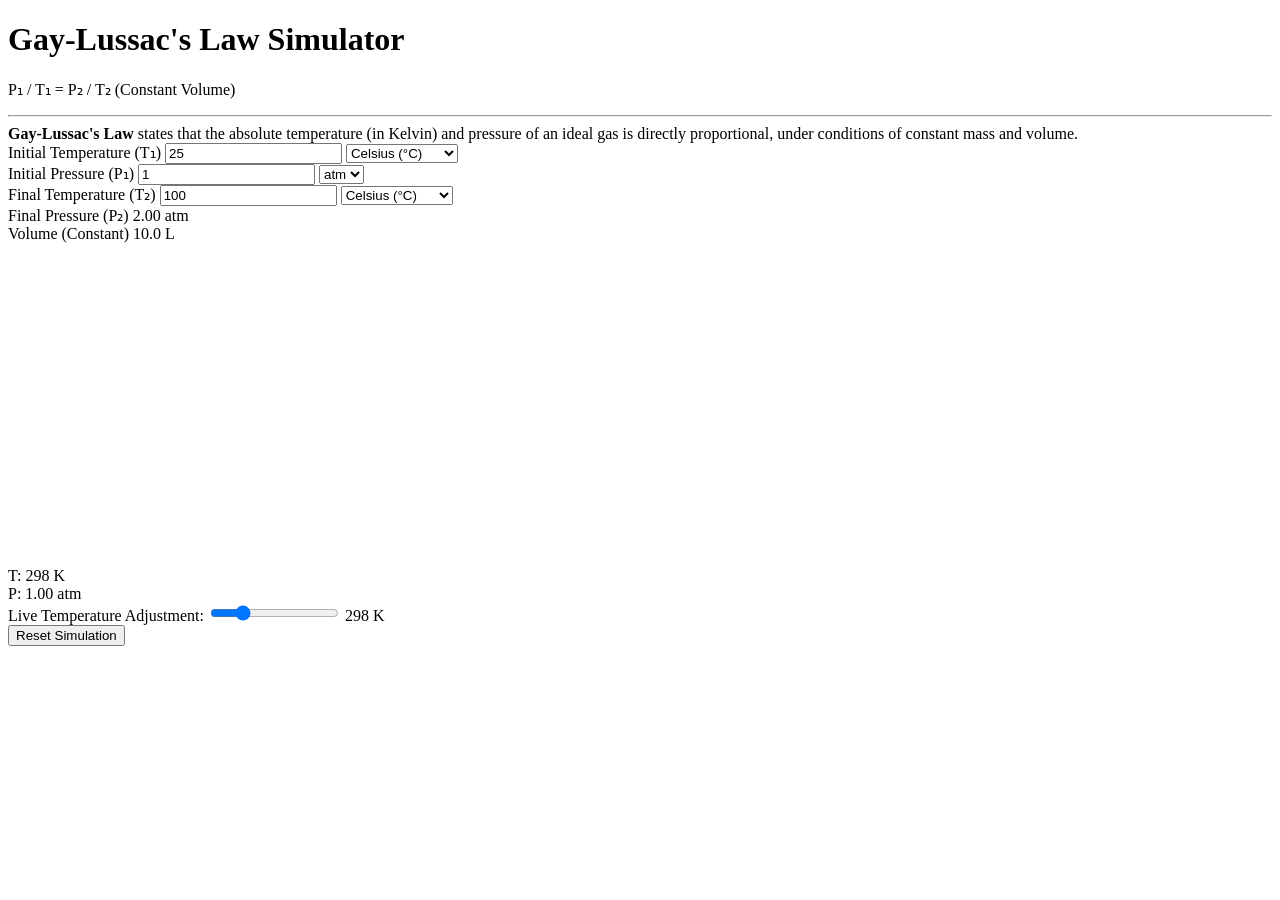
==== index.html @ 9e41188c "Rename !simulation.html to index.html" ====
<!DOCTYPE html>
  <html lang="en">
  <head>
      <meta charset="UTF-8">
      <meta name="viewport" content="width=device-width, initial-scale=1.0">
      <title>Gay-Lussac's Law Simulator</title>
      <link rel="stylesheet" href="style.css">
  </head>
  <body>
      <div class="container">
          <h1>Gay-Lussac's Law Simulator</h1>
          <p class="formula">P₁ / T₁ = P₂ / T₂ (Constant Volume)</p>
<hr>
<div class="note-box">
   <strong>Gay-Lussac's Law</strong> 
            states that the absolute temperature (in Kelvin) and pressure of an ideal gas is directly proportional, under conditions of constant mass and volume. 
</div>
    

  <div class="controls">
  <div class="input-group">
  <label>Initial Temperature (T₁)</label>
  <input type="number" id="temp1" value="25" min="1" step="0.1">
  <select id="temp1Unit">
  <option value="C" selected>Celsius (°C)</option>
  <option value="K">Kelvin (K)</option>
  <option value="F">Fahrenheit (°F)</option>
  </select>
  
    <small id="temp1Converted" class="conversion"></small>
  </div>
    
  <div class="input-group">
  <label>Initial Pressure (P₁)</label>
  <input type="number" id="pressure1" value="1" min="0.1" step="0.01">
   <select id="pressure1Unit">
  <option value="atm" selected>atm</option>
  <option value="kPa">kPa</option>
  <option value="psi">psi</option>
  <option value="bar">bar</option>
  </select>
   <small id="pressure1Converted"      class="conversion"></small>
  </div>
    
  <div class="input-group">
  <label>Final Temperature (T₂)</label>
  <input type="number" id="temp2" value="100" min="1" step="0.1">
  <select id="temp2Unit">
  <option value="C" selected>Celsius (°C)</option>
  <option value="K">Kelvin (K)</option>
  <option value="F">Fahrenheit (°F)</option>
   </select>
  <small id="temp2Converted" class="conversion">  </small>
  </div>
    
  <div class="output-group">
  <label>Final Pressure (P₂)</label>
  <span id="pressure2Output" class="result">2.00 atm</span>
  </div>

  <div class="volume-display">
  <label>Volume (Constant)</label>
  <span>10.0 L</span>
  </div>
</div>
        
  <div class="simulation-wrapper">
  <canvas id="particleCanvas" width="500" height="320"></canvas>
   <div class="indicators">
  <div>T: <span id="tempIndicator">298 K</span>     </div>
 
  <div>P: <span id="pressureIndicator">1.00 atm</span></div>
  </div>
</div>

  <div class="slider-control">
  <label>Live Temperature Adjustment:</label>
  <input type="range" id="tempSlider" min="100" max="1000" value="298" step="1">
  <span id="sliderValue">298 K</span>
  </div>

  <button id="resetBtn">Reset Simulation</button>
  </div>

  <script src="script.js"></script>
  </body>
  </html>
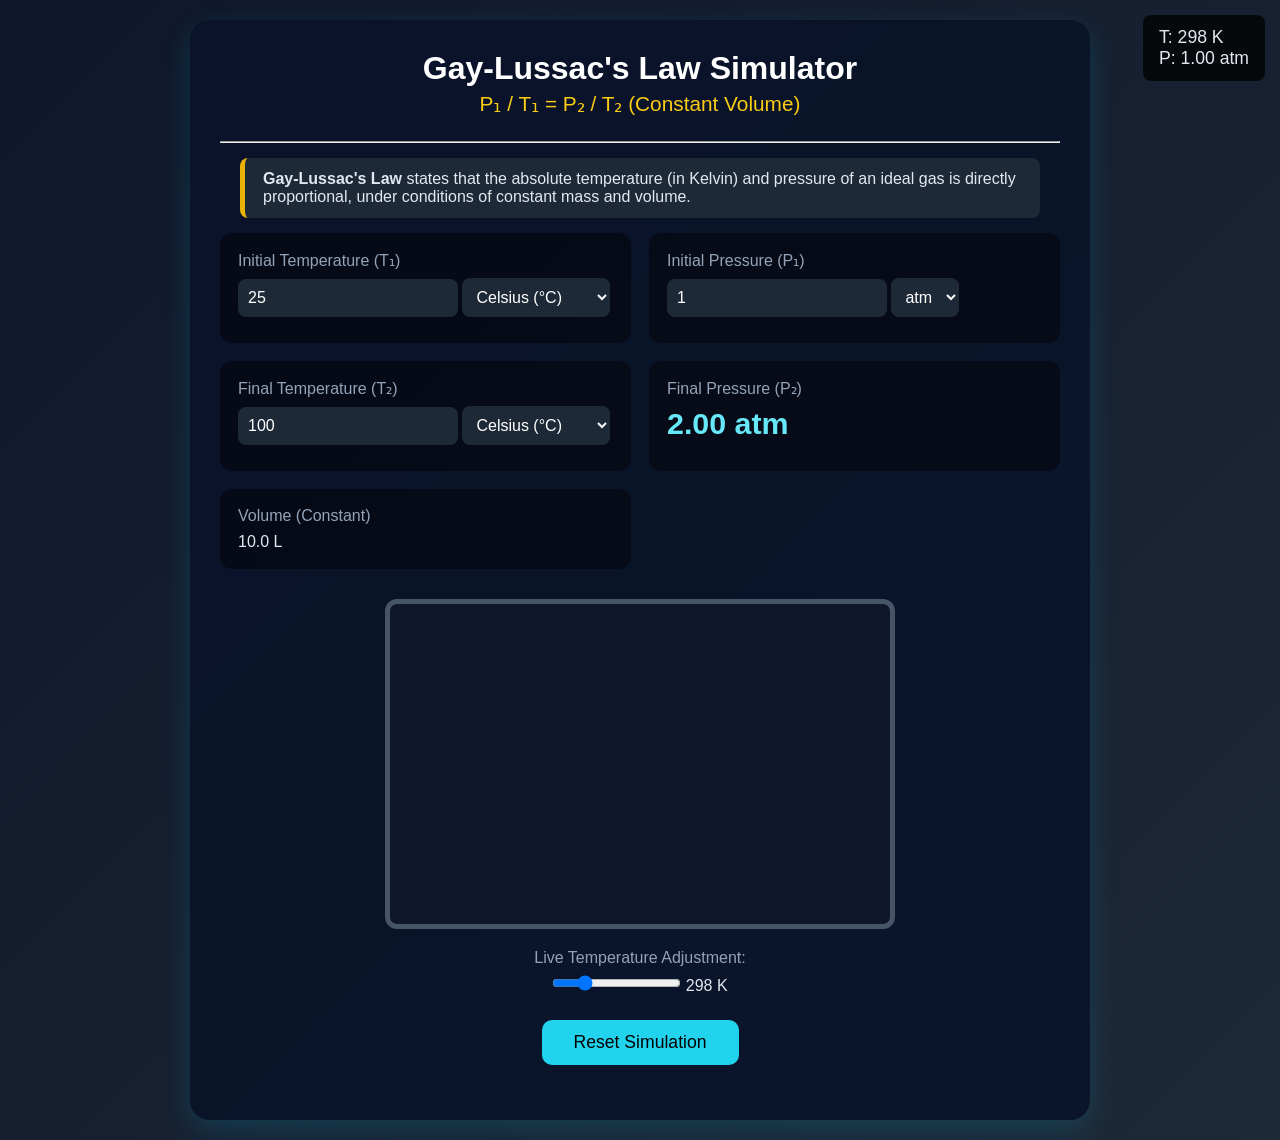
==== commit 50205832: "Update index.html" ====
--- a/index.html
+++ b/index.html
@@ -4,7 +4,7 @@
       <meta charset="UTF-8">
       <meta name="viewport" content="width=device-width, initial-scale=1.0">
       <title>Gay-Lussac's Law Simulator</title>
-      <link rel="stylesheet" href="style.css">
+      <link rel="stylesheet" href="simulation.css">
   </head>
   <body>
       <div class="container">
--- a/simulation.css
+++ b/simulation.css
@@ -0,0 +1,117 @@
+
+* {
+    margin: 0;
+    padding: 0;
+    box-sizing: border-box;
+}
+
+body {
+    font-family: 'Segoe UI', Tahoma, sans-serif;
+    background: linear-gradient(135deg, #0f172a, #1e2937);
+    color: #e2e8f0;
+    min-height: 100vh;
+    padding: 20px;
+}
+
+.container {
+    max-width: 900px;
+    margin: 0 auto;
+    background: rgba(10, 20, 42, 0.95);
+    border-radius: 20px;
+    padding: 30px;
+    box-shadow: 0 10px 30px rgba(0, 212, 255, 0.15);
+}
+
+h1 { text-align: center; color: #ffff; margin-bottom: 5px; }
+.formula { text-align: center; color: #facc15; font-size: 1.3rem; margin-bottom: 25px; }
+
+.controls {
+    display: grid;
+    grid-template-columns: repeat(auto-fit, minmax(280px, 1fr));
+    gap: 18px;
+    margin-bottom: 30px;
+}
+
+.input-group, .output-group, .volume-display {
+    background: rgba(0, 0, 0, 0.45);
+    padding: 18px;
+    border-radius: 12px;
+}
+
+label {
+    display: block;
+    margin-bottom: 8px;
+    color: #94a3b8;
+    font-weight: 500;
+}
+
+.note-box {
+    background: #1e2937;
+    border-left: 5px solid #eab308;
+    padding: 12px 18px;
+    border-radius: 8px;
+    margin: 15px auto;
+    max-width: 800px;
+}
+
+input[type="number"], select {
+    padding: 10px;
+    border: none;
+    border-radius: 8px;
+    background: #1e2937;
+    color: white;
+    font-size: 1rem;
+}
+
+.conversion {
+    display: block;
+    margin-top: 8px;
+    color: #60a5fa;
+    font-size: 0.92rem;
+    font-style: italic;
+}
+
+.result {
+    font-size: 1.9rem;
+    font-weight: bold;
+    color: #67e8f9;
+    display: block;
+    margin-top: 8px;
+}
+
+#particleCanvas {
+    background: #0f172a;
+    border: 5px solid #475569;
+    border-radius: 12px;
+    display: block;
+    margin: 0 auto;
+}
+
+.indicators {
+    position: absolute;
+    top: 15px;
+    right: 15px;
+    background: rgba(0,0,0,0.75);
+    padding: 12px 16px;
+    border-radius: 8px;
+    font-size: 1.1rem;
+}
+
+.slider-control {
+    text-align: center;
+    margin: 20px 0;
+}
+
+button {
+    display: block;
+    margin: 25px auto;
+    padding: 12px 32px;
+    font-size: 1.1rem;
+    background: #22d3ee;
+    color: black;
+    border: none;
+    border-radius: 10px;
+    cursor: pointer;
+}
+
+button:hover { background: #67e8f9; }
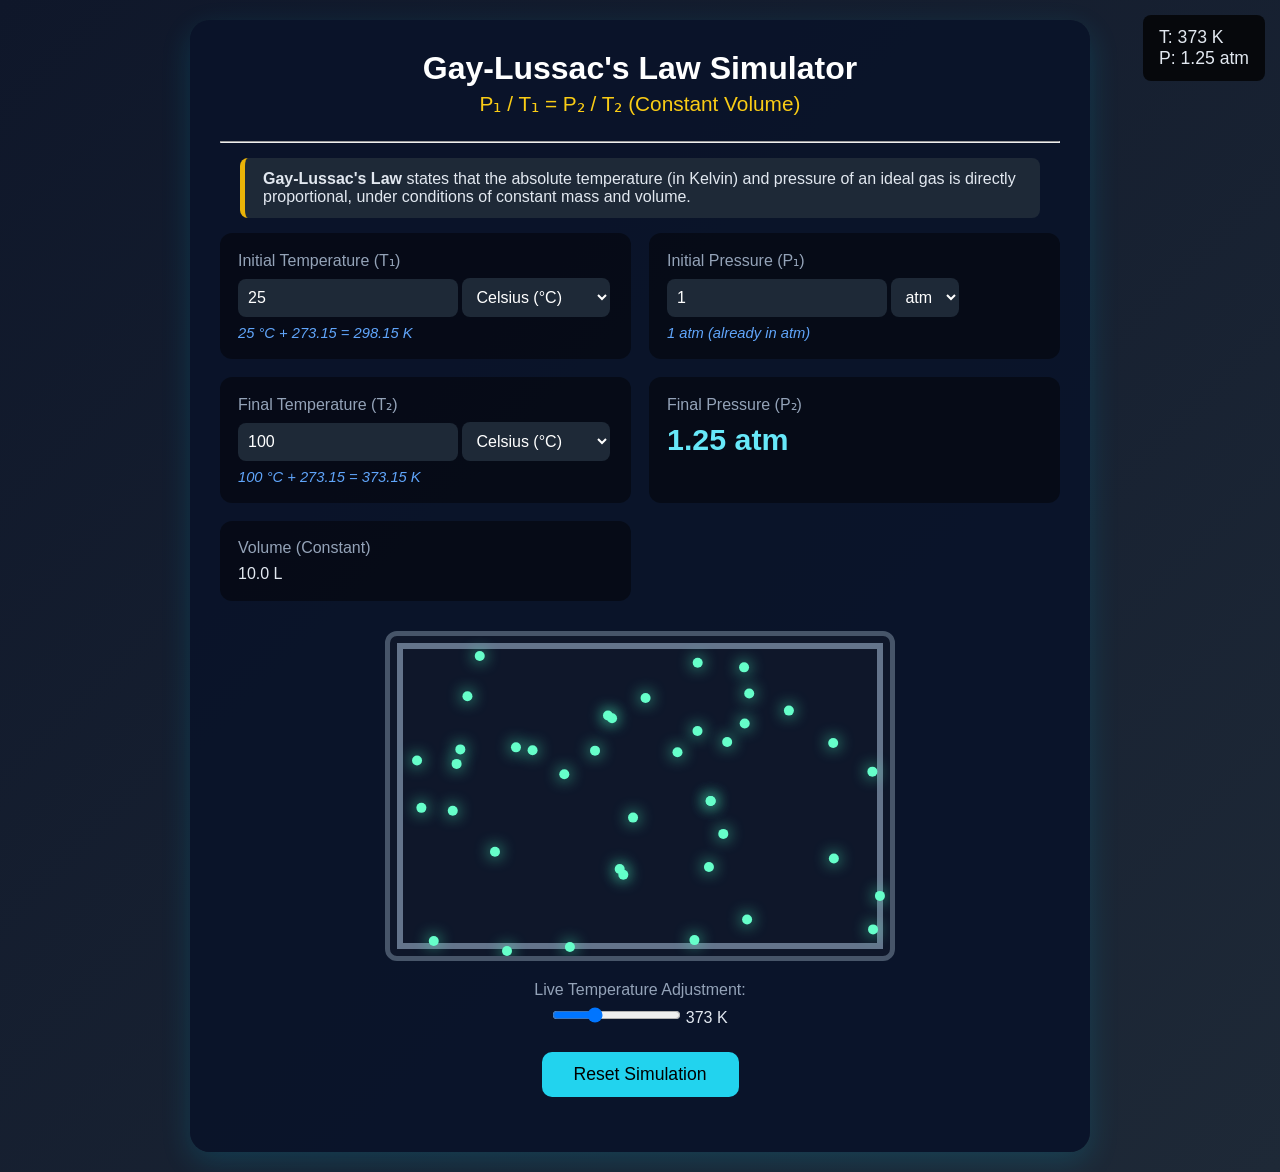
==== commit 1303c41d: "Update index.html" ====
--- a/index.html
+++ b/index.html
@@ -82,6 +82,6 @@
   <button id="resetBtn">Reset Simulation</button>
   </div>
 
-  <script src="script.js"></script>
+  <script src="simulation.js"></script>
   </body>
   </html>
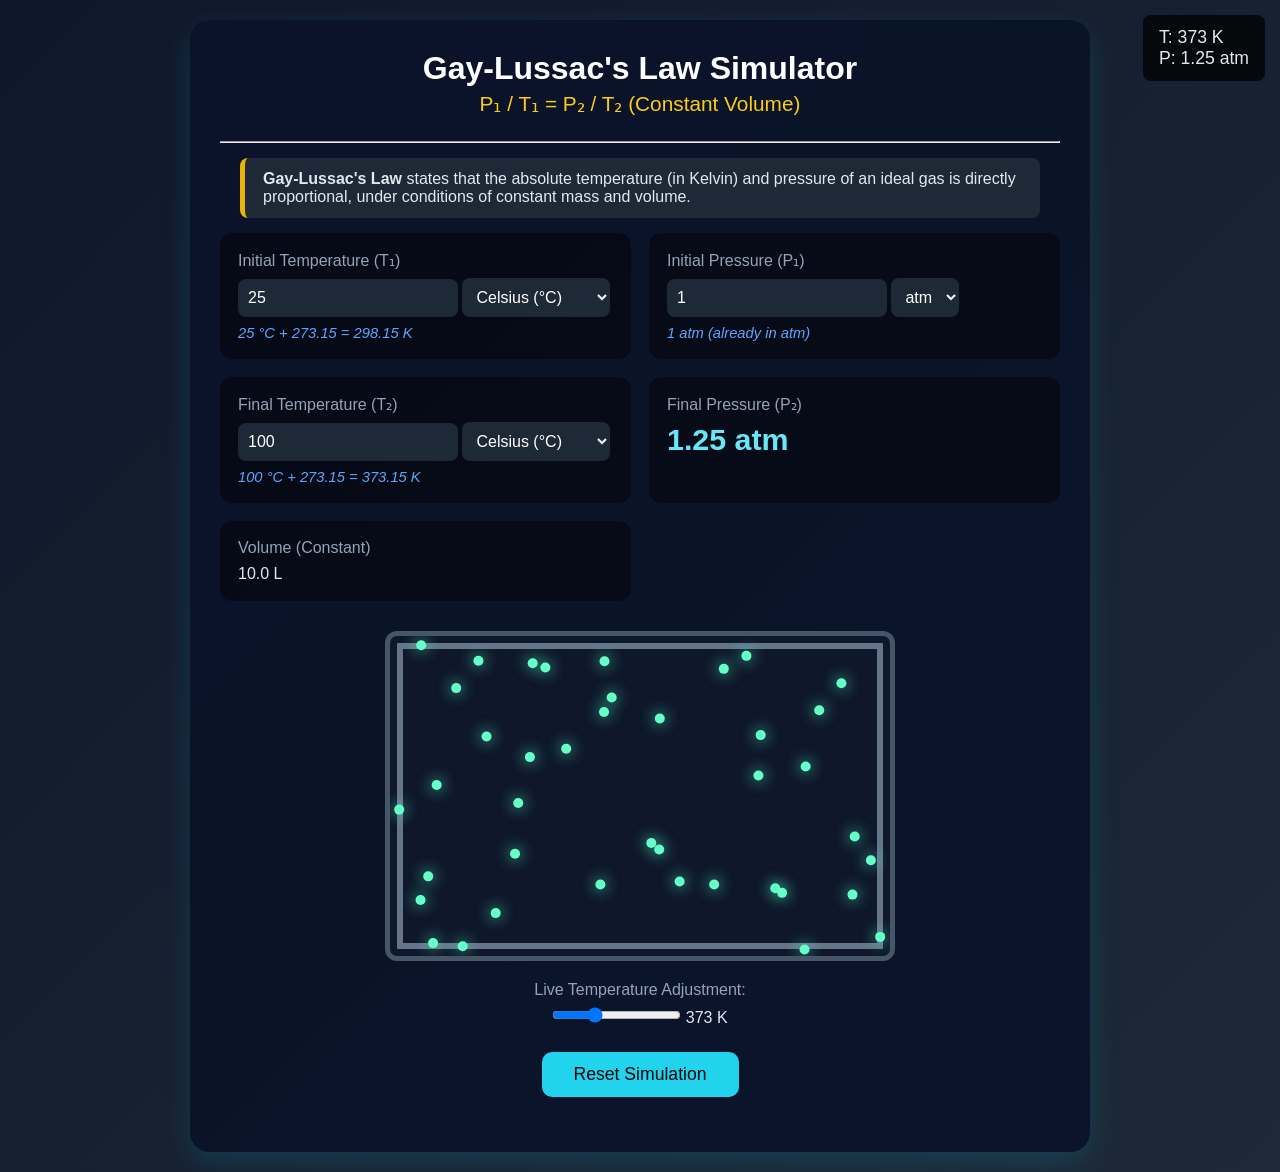
==== commit 541827c8: "Update index.html" ====
--- a/index.html
+++ b/index.html
@@ -82,6 +82,6 @@
   <button id="resetBtn">Reset Simulation</button>
   </div>
 
-  <script src="simulation.js"></script>
+  <script src="simulation.js" defer></script>
   </body>
   </html>
